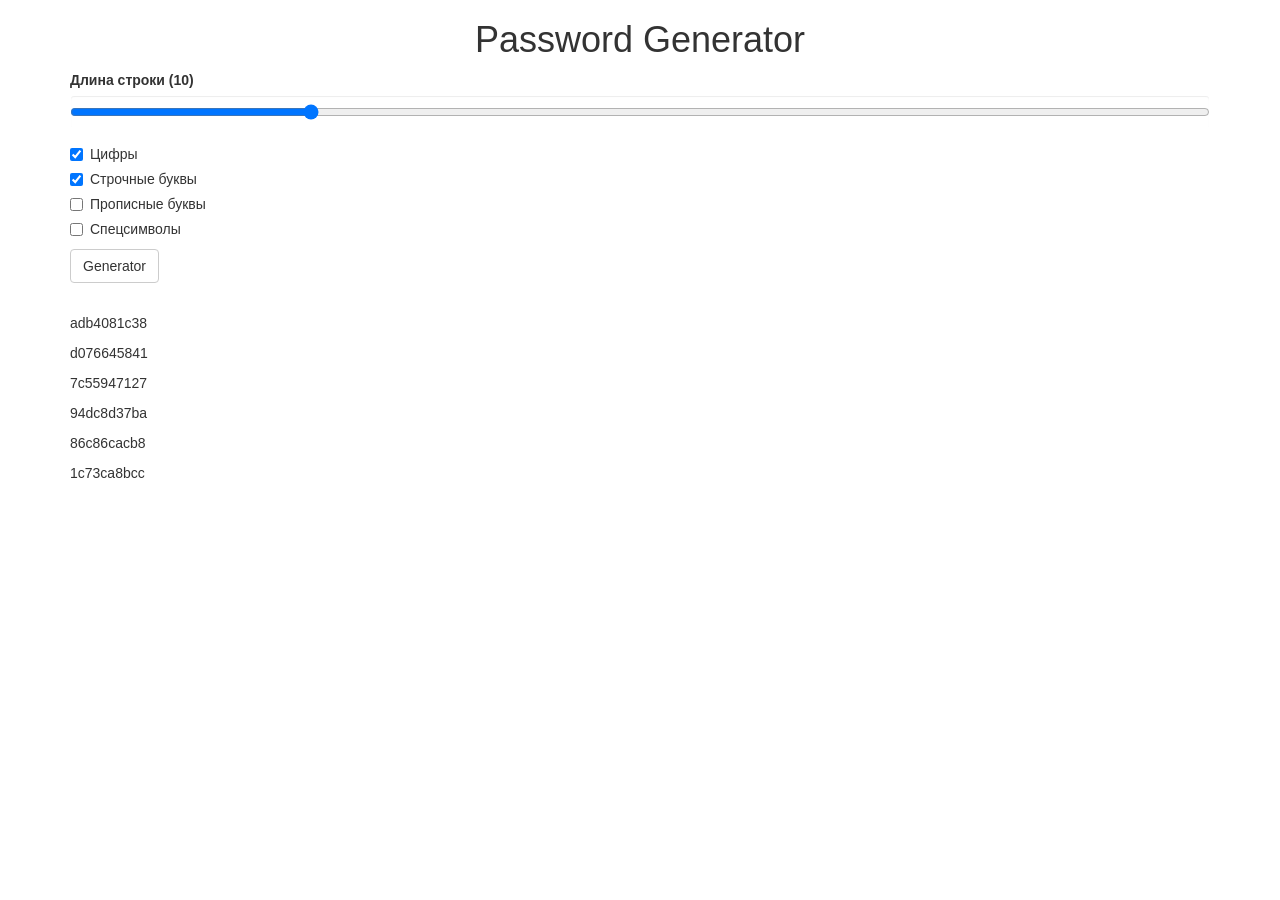
==== password-generate/index.html @ c51c7e1f "generate-password by Alex Lushenko. New code in generate.js on 12 line" ====
<!DOCTYPE html>
<html lang="en">

<head>
    <meta charset="utf-8">
    <meta http-equiv="X-UA-Compatible" content="IE=edge">
    <meta name="viewport" content="width=device-width, initial-scale=1">
    <!-- The above 3 meta tags *must* come first in the head; any other head content must come *after* these tags -->
    <title>Password Generator</title>

    <!-- Bootstrap -->
    <link href="css/bootstrap.min.css" rel="stylesheet">
    <link rel="stylesheet" href="css/style.css">
    <!-- HTML5 shim and Respond.js for IE8 support of HTML5 elements and media queries -->
    <!-- WARNING: Respond.js doesn't work if you view the page via file:// -->
    <!--[if lt IE 9]>
      <script src="https://oss.maxcdn.com/html5shiv/3.7.3/html5shiv.min.js"></script>
      <script src="https://oss.maxcdn.com/respond/1.4.2/respond.min.js"></script>
    <![endif]-->
</head>

<body>
    <div class="container">
        <div class="row">
            <div class="col-lg-12">
                <h1 class="text-center">Password Generator</h1>
            </div>
        </div>
        <div class="row">
            <div class="col-lg-12">
                <form>
                    <div class="form-group">
                        <label for="param-1">Длина строки (<span id="password-length">10</span>)</label>
                        <input  type="range" class="form-control generate_pass" id="param-1" value="10" max="50">
                    </div>

                    <div class="checkbox">
                        <label>
                            <input type="checkbox" id="param-2" class="generate_pass" checked> Цифры
                        </label>
                    </div>

                    <div class="checkbox">
                        <label>
                            <input type="checkbox" class="generate_pass" id="param-3" checked> Строчные буквы
                        </label>
                    </div>

                    <div class="checkbox">
                        <label>
                            <input type="checkbox" class="generate_pass" id="param-4"> Прописные буквы
                        </label>
                    </div>

                    <div class="checkbox">
                        <label>
                            <input type="checkbox" class="generate_pass" id="param-5"> Спецсимволы
                        </label>
                    </div>

                    <button type="button" class="btn btn-default" id="generator">Generator</button>
                </form>
            </div>
        </div>
        <div class="row">
            <div class="col-lg-12">
                <div id="out">

                </div>
            </div>
        </div>
    </div>

    <!-- jQuery (necessary for Bootstrap's JavaScript plugins) -->
    <script src="https://ajax.googleapis.com/ajax/libs/jquery/1.12.4/jquery.min.js"></script>
    <!-- Include all compiled plugins (below), or include individual files as needed -->
    <script src="js/bootstrap.min.js"></script>
    <script src="js/generator.js"></script>
</body>

</html>
---- password-generate/css/style.css ----
#out {
    margin-top: 30px;
}
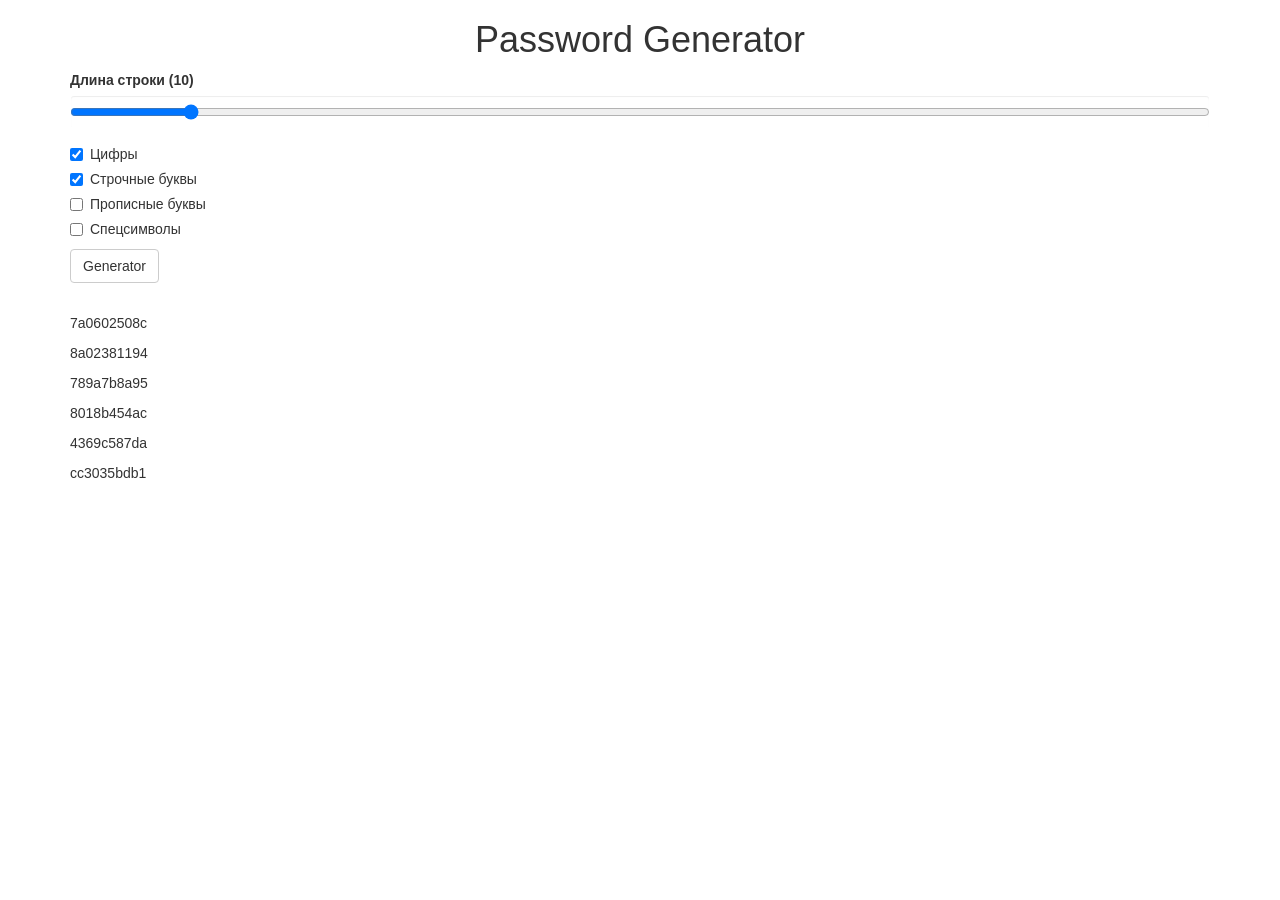
==== commit 29789c6e: "edit generator" ====
--- a/password-generate/index.html
+++ b/password-generate/index.html
@@ -31,7 +31,7 @@
                 <form>
                     <div class="form-group">
                         <label for="param-1">Длина строки (<span id="password-length">10</span>)</label>
-                        <input  type="range" class="form-control generate_pass" id="param-1" value="10" max="50">
+                        <input  type="range" class="form-control generate_pass" id="param-1" value="10" min="6" max="50">
                     </div>
 
                     <div class="checkbox">
